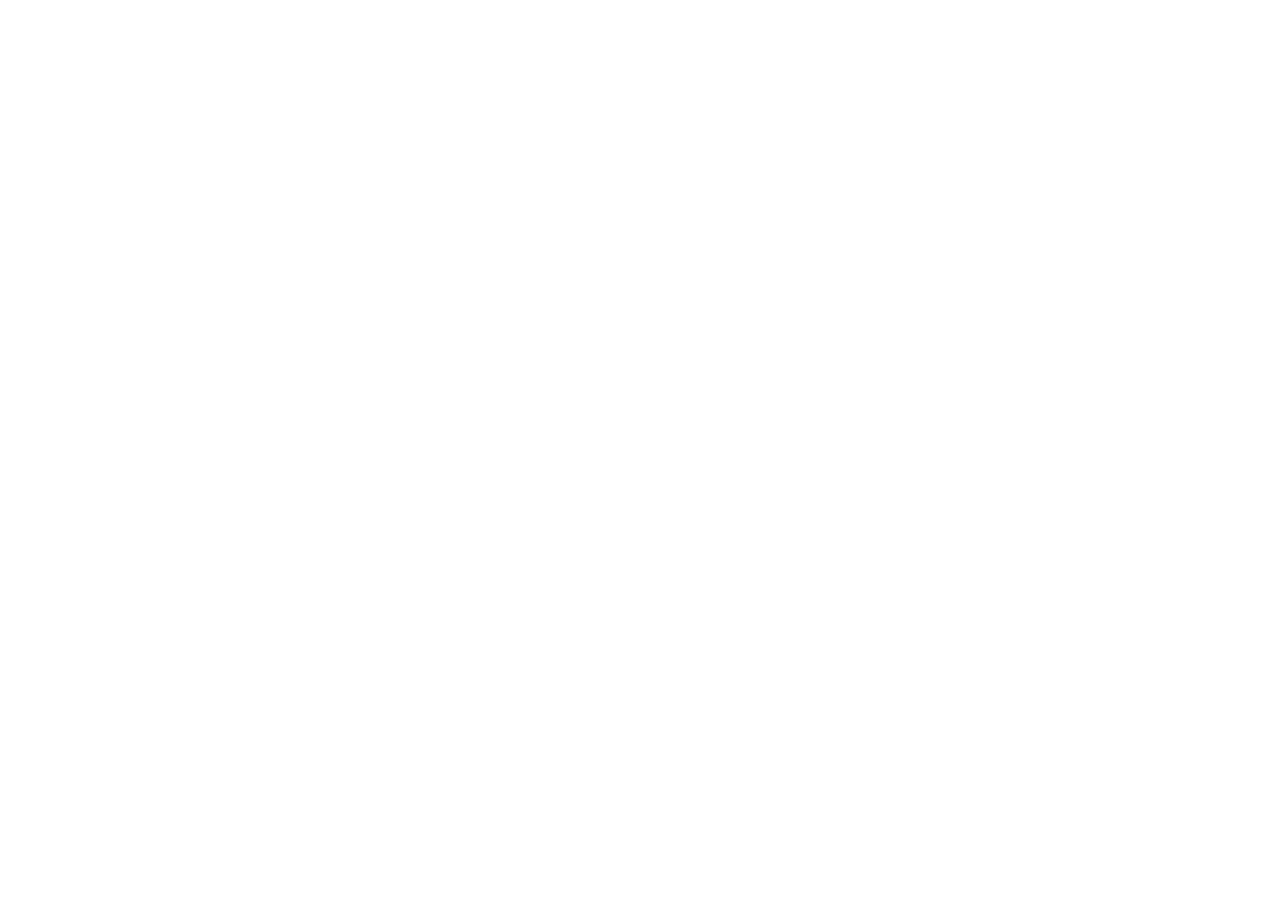
==== index_backup.html @ 913a5dc8 "Update" ====
<!DOCTYPE html>
<html>
  <head>
    <meta http-equiv="refresh" content="0; url='https://linktr.ee/primepnp'" />
<title>Donate to P▪️Я▪️I▪️M▪️Ξ</title>
<meta name="title" content="Donate to P▪️Я▪️I▪️M▪️Ξ">
<meta name="description" content="Your donation will go to new room licenses on Zoom (200$-300$ each week).">
<meta property="og:type" content="website">
<meta property="og:url" content="https://primeupyour.life">
<meta property="og:title" content="Donate to P▪️Я▪️I▪️M▪️Ξ">
<meta property="og:description" content="Your donation will go to new room licenses on Zoom (200$-300$ each week).">
<meta property="og:image" content="https://primeupyour.life/image.jpeg">
<meta property="twitter:card" content="summary_large_image">
<meta property="twitter:url" content="https://primeupyour.life">
<meta property="twitter:title" content="Donate to P▪️Я▪️I▪️M▪️Ξ">
<meta property="twitter:description" content="Your donation will go to new room licenses on Zoom (200$-300$ each week).">
<meta property="twitter:image" content="https://primeupyour.life/image.jpeg">
  </head>
  <body>
    <p>Please follow <a href="https://linktr.ee/primepnp">this link</a>.</p>
  </body>
</html>
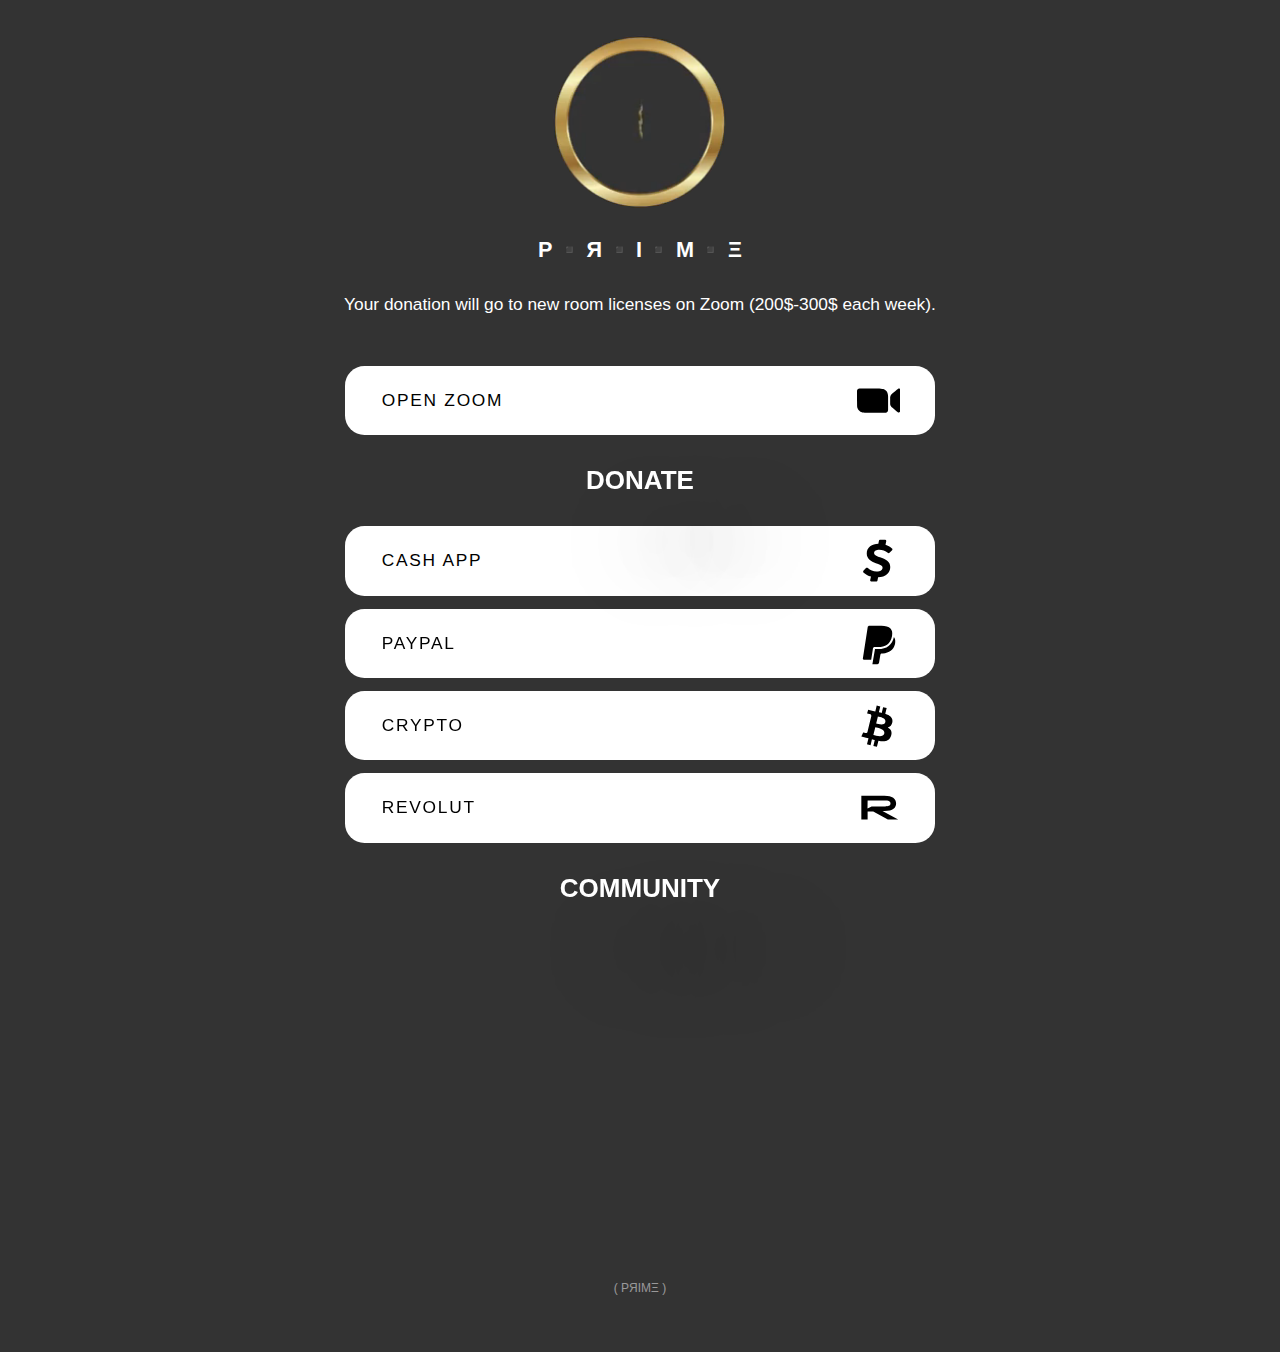
==== commit 3df87de4: "modified:   index.html 	modified:   index_backup.html" ====
--- a/index_backup.html
+++ b/index_backup.html
@@ -1,22 +1,954 @@
 <!DOCTYPE html>
-<html>
-  <head>
-    <meta http-equiv="refresh" content="0; url='https://linktr.ee/primepnp'" />
-<title>Donate to P▪️Я▪️I▪️M▪️Ξ</title>
-<meta name="title" content="Donate to P▪️Я▪️I▪️M▪️Ξ">
-<meta name="description" content="Your donation will go to new room licenses on Zoom (200$-300$ each week).">
-<meta property="og:type" content="website">
-<meta property="og:url" content="https://primeupyour.life">
-<meta property="og:title" content="Donate to P▪️Я▪️I▪️M▪️Ξ">
-<meta property="og:description" content="Your donation will go to new room licenses on Zoom (200$-300$ each week).">
-<meta property="og:image" content="https://primeupyour.life/image.jpeg">
-<meta property="twitter:card" content="summary_large_image">
-<meta property="twitter:url" content="https://primeupyour.life">
-<meta property="twitter:title" content="Donate to P▪️Я▪️I▪️M▪️Ξ">
-<meta property="twitter:description" content="Your donation will go to new room licenses on Zoom (200$-300$ each week).">
-<meta property="twitter:image" content="https://primeupyour.life/image.jpeg">
-  </head>
-  <body>
-    <p>Please follow <a href="https://linktr.ee/primepnp">this link</a>.</p>
-  </body>
-</html>+<html lang="en">
+    <head>
+        <title>Donate to P▪️Я▪️I▪️M▪️Ξ</title>
+        <meta name="viewport" content="width=device-width, initial-scale=1">
+        <meta http-equiv="Content-Type" content="text/html; charset=UTF-8" />
+        <meta name="title" content="Donate to P▪️Я▪️I▪️M▪️Ξ">
+        <meta name="color-scheme" content="light only" />
+        <meta name="description" content="Your donation will go to new room licenses on Zoom (200$-300$ each week)." />
+        <meta property="og:site_name" content="Donate to P▪️Я▪️I▪️M▪️Ξ" />
+        <meta property="og:title" content="Donate to P▪️Я▪️I▪️M▪️Ξ" />
+        <meta property="og:type" content="website" />
+        <meta property="og:description" content="Your donation will go to new room licenses on Zoom (200$-300$ each week)." />
+        <meta property="og:image" content="prime.jpg" />
+        <meta property="og:image:type" content="image/jpeg" />
+        <meta property="og:image:width" content="1280" />
+        <meta property="og:image:height" content="720" />
+        <meta property="og:url" content="https://primeupyour.life" />
+        <meta property="twitter:card" content="summary_large_image" />
+        <link rel="canonical" href="https://primeupyour.life" />
+        <link href="assets/css" rel="stylesheet" type="text/css" />
+        <style>html,body,div,span,applet,object,iframe,h1,h2,h3,h4,h5,h6,p,blockquote,pre,a,abbr,acronym,address,big,cite,code,del,dfn,em,img,ins,kbd,q,s,samp,small,strike,strong,sub,sup,tt,var,b,u,i,center,dl,dt,dd,ol,ul,li,fieldset,form,label,legend,table,caption,tbody,tfoot,thead,tr,th,td,article,aside,canvas,details,embed,figure,figcaption,footer,header,hgroup,menu,nav,output,ruby,section,summary,time,mark,audio,video{margin:0;padding:0;border:0;font-size:100%;font:inherit;vertical-align:baseline;}article,aside,details,figcaption,figure,footer,header,hgroup,menu,nav,section{display:block;}body{line-height:1;}ol,ul{list-style:none;}blockquote,q{quotes:none;}blockquote:before,blockquote:after,q:before,q:after{content:'';content:none;}table{border-collapse:collapse;border-spacing:0;}body{-webkit-text-size-adjust:none}mark{background-color:transparent;color:inherit}input::-moz-focus-inner{border:0;padding:0}input[type="text"],input[type="email"],select,textarea{-moz-appearance:none;-webkit-appearance:none;-ms-appearance:none;appearance:none}*, *:before, *:after {box-sizing: border-box;}body {line-height: 1.0;min-height: var(--viewport-height);min-width: 320px;overflow-x: hidden;word-wrap: break-word;background-color: #333333;}:root {--background-height: 100vh;--site-language-alignment: left;--site-language-direction: ltr;--site-language-flex-alignment: flex-start;--site-language-indent-left: 1;--site-language-indent-right: 0;--viewport-height: 100vh;}html {font-size: 18pt;}u {text-decoration: underline;}strong {color: inherit;font-weight: bolder;}em {font-style: italic;}code {background-color: rgba(144,144,144,0.25);border-radius: 0.25em;font-family: 'Lucida Console', 'Courier New', monospace;font-size: 0.9em;font-weight: normal;letter-spacing: 0;margin: 0 0.25em;padding: 0.25em 0.5em;text-indent: 0;}mark {background-color: rgba(144,144,144,0.25);}s {text-decoration: line-through;}sub {font-size: smaller;vertical-align: sub;}sup {font-size: smaller;vertical-align: super;}a {color: inherit;text-decoration: underline;transition: color 0.25s ease;}#wrapper {-webkit-overflow-scrolling: touch;align-items: center;display: flex;flex-direction: column;justify-content: center;min-height: var(--viewport-height);overflow: hidden;position: relative;z-index: 2;}#main {--alignment: center;--flex-alignment: center;--indent-left: 1;--indent-right: 1;--border-radius-tl: 0;--border-radius-tr: 0;--border-radius-br: 0;--border-radius-bl: 0;align-items: center;display: flex;flex-grow: 0;flex-shrink: 0;justify-content: center;max-width: 100%;position: relative;text-align: var(--alignment);z-index: 1;}#main > .inner {--padding-horizontal: 3rem;--padding-vertical: 3rem;--spacing: 0.75rem;--width: 40rem;border-radius: var(--border-radius-tl) var(--border-radius-tr) var(--border-radius-br) var(--border-radius-bl);max-width: 100%;position: relative;width: var(--width);z-index: 1;padding: var(--padding-vertical) var(--padding-horizontal);}#main > .inner > * {margin-top: var(--spacing);margin-bottom: var(--spacing);}#main > .inner > :first-child {margin-top: 0 !important;}#main > .inner > :last-child {margin-bottom: 0 !important;}#main > .inner > .full {margin-left: calc(var(--padding-horizontal) * -1);max-width: calc(100% + calc(var(--padding-horizontal) * 2) + 0.4725px);width: calc(100% + calc(var(--padding-horizontal) * 2) + 0.4725px);}#main > .inner > .full:first-child {border-top-left-radius: inherit;border-top-right-radius: inherit;margin-top: calc(var(--padding-vertical) * -1) !important;}#main > .inner > .full:last-child {border-bottom-left-radius: inherit;border-bottom-right-radius: inherit;margin-bottom: calc(var(--padding-vertical) * -1) !important;}#main > .inner > .full.screen {border-radius: 0 !important;max-width: 100vw;position: relative;width: 100vw;left: 50%;margin-left: -50vw;right: auto;}body.is-instant #main, body.is-instant #main > .inner > *,body.is-instant #main > .inner > section > * {transition: none !important;}body.is-instant:after {display: none !important;transition: none !important;}@keyframes loading-spinner {0% {transform: rotate(0deg);}100% {transform: rotate(360deg);}}.deferred:before {content: '';display: block;width: 4rem;height: 4rem;position: absolute;top: 50%;left: 50%;margin: -2rem 0 0 -2rem;animation: loading-spinner 1s infinite linear;transition: opacity 0.25s ease;transition-delay: 0.5s;opacity: 0;z-index: -1;background-image: url('[data-uri]');background-position: center;background-repeat: no-repeat;background-size: 3rem;}.deferred.loading:before {opacity: 0.35;z-index: 0;}.container {position: relative;}.container > .wrapper {vertical-align: top;position: relative;max-width: 100%;border-radius: inherit;}.container > .wrapper > .inner {vertical-align: top;position: relative;max-width: 100%;border-radius: inherit;text-align: var(--alignment);}#main .container.full:first-child > .wrapper {border-top-left-radius: inherit;border-top-right-radius: inherit;}#main .container.full:last-child > .wrapper {border-bottom-left-radius: inherit;border-bottom-right-radius: inherit;}#main .container.full:first-child > .wrapper > .inner {border-top-left-radius: inherit;border-top-right-radius: inherit;}#main .container.full:last-child > .wrapper > .inner {border-bottom-left-radius: inherit;border-bottom-right-radius: inherit;}#container01 {display: flex;width: 100%;align-items: center;justify-content: center;background-color: transparent;}#container01 > .wrapper > .inner {--gutters: 2rem;--padding-horizontal: 2rem;--padding-vertical: 2rem;padding: var(--padding-vertical) var(--padding-horizontal);}#container01 > .wrapper {max-width: var(--width);width: 100%;}#container01.default > .wrapper > .inner > * {margin-bottom: var(--spacing);margin-top: var(--spacing);}#container01.default > .wrapper > .inner > *:first-child {margin-top: 0 !important;}#container01.default > .wrapper > .inner > *:last-child {margin-bottom: 0 !important;}#container01.columns > .wrapper > .inner {flex-wrap: wrap;display: flex;align-items: flex-start;}#container01.columns > .wrapper > .inner > * {flex-grow: 0;flex-shrink: 0;max-width: 100%;text-align: var(--alignment);padding: 0 0 0 var(--gutters);}#container01.columns > .wrapper > .inner > * > * {margin-bottom: var(--spacing);margin-top: var(--spacing);}#container01.columns > .wrapper > .inner > * > *:first-child {margin-top: 0 !important;}#container01.columns > .wrapper > .inner > * > *:last-child {margin-bottom: 0 !important;}#container01.columns > .wrapper > .inner > *:first-child {margin-left: calc(var(--gutters) * -1);}#container01.default > .wrapper > .inner > .full {margin-left: calc(var(--padding-horizontal) * -1);max-width: none !important;width: calc(100% + (var(--padding-horizontal) * 2) + 0.4725px);}#container01.default > .wrapper > .inner > .full:first-child {margin-top: calc(var(--padding-vertical) * -1) !important;border-top-left-radius: inherit;border-top-right-radius: inherit;}#container01.default > .wrapper > .inner > .full:last-child {margin-bottom: calc(var(--padding-vertical) * -1) !important;border-bottom-left-radius: inherit;border-bottom-right-radius: inherit;}#container01.columns > .wrapper > .inner > div > .full {margin-left: calc(var(--gutters) * -0.5);max-width: none !important;width: calc(100% + var(--gutters) + 0.4725px);}#container01.columns > .wrapper > .inner > div:first-child > .full {margin-left: calc(var(--padding-horizontal) * -1);width: calc(100% + var(--padding-horizontal) + calc(var(--gutters) * 0.5) + 0.4725px);}#container01.columns > .wrapper > .inner > div:last-child > .full {width: calc(100% + var(--padding-horizontal) + calc(var(--gutters) * 0.5) + 0.4725px);}#container01.columns > .wrapper > .inner > div > .full:first-child {margin-top: calc(var(--padding-vertical) * -1) !important;}#container01.columns > .wrapper > .inner > div > .full:last-child {margin-bottom: calc(var(--padding-vertical) * -1) !important;}#container01.columns > .wrapper > .inner > div:first-child, #container01.columns > .wrapper > .inner > div:first-child > .full:first-child {border-top-left-radius: inherit;}#container01.columns > .wrapper > .inner > div:last-child, #container01.columns > .wrapper > .inner > div:last-child > .full:first-child {border-top-right-radius: inherit;}#container01.columns > .wrapper > .inner > .full {align-self: stretch;}#container01.columns > .wrapper > .inner > .full:first-child {border-bottom-left-radius: inherit;border-top-left-radius: inherit;}#container01.columns > .wrapper > .inner > .full:last-child {border-bottom-right-radius: inherit;border-top-right-radius: inherit;}#container01.columns > .wrapper > .inner > .full > .full:first-child:last-child {border-radius: inherit;height: calc(100% + (var(--padding-vertical) * 2));}#container01.columns > .wrapper > .inner > .full > .full:first-child:last-child > * {border-radius: inherit;height: 100%;position: absolute;width: 100%;}.image {display: block;line-height: 0;max-width: 100%;position: relative;}.image .frame {-webkit-backface-visibility: hidden;-webkit-transform: translate3d(0, 0, 0);display: inline-block;max-width: 100%;overflow: hidden;vertical-align: top;width: 100%;}.image .frame img {border-radius: 0 !important;max-width: 100%;vertical-align: top;width: inherit;}.image.full .frame {display: block;}.image.full:first-child .frame {border-top-left-radius: inherit;border-top-right-radius: inherit;}.image.full:last-child .frame {border-bottom-left-radius: inherit;border-bottom-right-radius: inherit;}#image01 .frame {width: 10rem;border-radius: 100%;transition: none;}#image01 .frame img {transition: none;}h1, h2, h3, p {direction: var(--site-language-direction);position: relative;}h1 span.p, h2 span.p, h3 span.p, p span.p {display: block;position: relative;}h1 span[style], h2 span[style], h3 span[style], p span[style], h1 strong, h2 strong, h3 strong, p strong, h1 a, h2 a, h3 a, p a, h1 code, h2 code, h3 code, p code, h1 mark, h2 mark, h3 mark, p mark {-webkit-text-fill-color: currentcolor;}h1.style1:not(:first-child), h2.style1:not(:first-child), h3.style1:not(:first-child), p.style1:not(:first-child) {margin-top: 1.5rem !important;}h1.style1:not(:last-child), h2.style1:not(:last-child), h3.style1:not(:last-child), p.style1:not(:last-child) {margin-bottom: 1.5rem !important;}h1.style1, h2.style1, h3.style1, p.style1 {text-transform: uppercase;color: #FFFFFF;font-family: 'Inter', sans-serif;letter-spacing: 0.2rem;width: calc(100% + 0.2rem);font-size: 1.25em;line-height: 1.5;font-weight: 700;}h1.style1 a, h2.style1 a, h3.style1 a, p.style1 a {text-decoration: underline;}h1.style1 a:hover, h2.style1 a:hover, h3.style1 a:hover, p.style1 a:hover {text-decoration: none;}h1.style1 span.p:nth-child(n + 2), h2.style1 span.p:nth-child(n + 2), h3.style1 span.p:nth-child(n + 2), p.style1 span.p:nth-child(n + 2) {margin-top: 1rem;}#text01 {color: #FFFFFF;font-family: '-apple-system', 'BlinkMacSystemFont', 'Segoe UI', 'Roboto', 'Helvetica Neue', 'Arial', sans-serif, 'Apple Color Emoji', 'Segoe UI Emoji', 'Segoe UI Symbol';font-size: 1em;line-height: 1.5;font-weight: 400;}#text01 a {text-decoration: underline;}#text01 a:hover {text-decoration: none;}#text01 span.p:nth-child(n + 2) {margin-top: 1rem;}h1.style2:not(:first-child), h2.style2:not(:first-child), h3.style2:not(:first-child), p.style2:not(:first-child) {margin-top: 1.5rem !important;}h1.style2:not(:last-child), h2.style2:not(:last-child), h3.style2:not(:last-child), p.style2:not(:last-child) {margin-bottom: 1.5rem !important;}h1.style2, h2.style2, h3.style2, p.style2 {text-transform: uppercase;color: #FFFFFF;font-family: 'Inter', sans-serif;font-size: 1.5em;line-height: 1.5;font-weight: 700;text-shadow: 3.536rem 3.536rem 5rem #000000;}h1.style2 a, h2.style2 a, h3.style2 a, p.style2 a {text-decoration: underline;}h1.style2 a:hover, h2.style2 a:hover, h3.style2 a:hover, p.style2 a:hover {text-decoration: none;}h1.style2 span.p:nth-child(n + 2), h2.style2 span.p:nth-child(n + 2), h3.style2 span.p:nth-child(n + 2), p.style2 span.p:nth-child(n + 2) {margin-top: 1rem;}.buttons {cursor: default;display: flex;justify-content: var(--flex-alignment);letter-spacing: 0;padding: 0;}.buttons li {max-width: 100%;}.buttons li a {align-items: center;justify-content: center;max-width: 100%;text-align: center;text-decoration: none;vertical-align: middle;white-space: nowrap;}.buttons.style1 {gap: 0.75rem;flex-direction: row;flex-wrap: wrap;}.buttons.style1 li a {display: inline-flex;width: 100vw;height: 4rem;line-height: 4rem;padding: 0 2rem;vertical-align: middle;text-transform: uppercase;font-family: 'Inter', sans-serif;letter-spacing: 0.1rem;padding-left: calc(0.1rem + 2rem);font-size: 1em;font-weight: 400;border-radius: 1.125rem;flex-direction: row-reverse;justify-content: flex-end;transition: transform 0.5s ease, color 0.5s ease, background-color 0.5s ease, border-color 0.5s ease;}.buttons.style1 li a svg {display: block;fill: #000000;flex-grow: 0;flex-shrink: 0;height: 100%;min-width: 18px;width: 2.5em;margin-left: 0.5em;margin-right: calc(-0.125em + 0.1rem);transition: fill 0.5s ease;}.buttons.style1 li a .label {direction: var(--site-language-direction);overflow: hidden;text-overflow: ellipsis;flex-grow: 1;flex-shrink: 1;text-align: left;width: 100%;}.buttons.style1 .button {background-color: #FFFFFF;color: #000000;}.buttons.style1 .button svg {fill: #000000;}.buttons.style1 .button:hover {background-color: #EBEBEB !important;}.buttons.style1 li a:hover {transform: scale(1.025);}.icc-credits {display: block;opacity: 1 !important;position: relative;transition-delay: 0s !important;}.icc-credits span {border-radius: 24px;cursor: pointer;display: inline-block;font-family: Arial, sans-serif;font-size: 12px;letter-spacing: 0;line-height: 1;position: relative;text-decoration: none;width: auto;}.icc-credits span a {display: inline-block;padding: 0.5em 0.375em;position: relative;text-decoration: none;transition: color 0.25s ease, transform 0.25s ease;z-index: 1;}.icc-credits span a:before {content: '( ';opacity: 1;transition: opacity 0.25s ease;}.icc-credits span a:after {content: ' )';opacity: 1;transition: opacity 0.25s ease;}.icc-credits span::after {background-image: linear-gradient(30deg, #A464A1 15%, #3B5DAD 85%);border-radius: inherit;box-shadow: 0 0.25em 1.25em 0 rgba(0,0,0,0.25);content: '';display: block;height: calc(100% + 2px);left: -1px;opacity: 0;pointer-events: none;position: absolute;top: -1px;transition: opacity 0.25s ease, box-shadow 0.25s ease, transform 0.25s ease;width: calc(100% + 2px);}.icc-credits span:hover {text-transform: none !important;}.icc-credits span:hover a {color: #ffffff !important;transform: scale(1.1) translateY(-0.05rem);}.icc-credits span:hover a:before {opacity: 0;}.icc-credits span:hover a:after {opacity: 0;}.icc-credits span:hover::after {opacity: 1;transform: scale(1.1) translateY(-0.05rem);}#credits span {color: rgba(255,255,255,0.498);margin-top: 0.75rem !important;}@media (max-width: 1920px) {}@media (max-width: 1680px) {html {font-size: 13pt;}}@media (max-width: 1280px) {html {font-size: 13pt;}}@media (max-width: 1024px) {}@media (max-width: 980px) {html {font-size: 11pt;}}@media (max-width: 736px) {html {font-size: 11pt;}#main > .inner {--padding-horizontal: 2rem;--padding-vertical: 3rem;--spacing: 0.75rem;}#container01 > .wrapper > .inner {--gutters: 2rem;--padding-horizontal: 2rem;--padding-vertical: 2rem;}#container01.columns > .wrapper > .inner {flex-direction: column !important;flex-wrap: nowrap !important;}#container01.columns > .wrapper > .inner > span {height: 0;margin-top: calc(var(--gutters) * -1);pointer-events: none;visibility: hidden;}#container01.columns > .wrapper > .inner > *:first-child {margin-left: 0 !important;padding-top: 0 !important;}#container01.columns > .wrapper > .inner > * {padding: calc(var(--gutters) * 0.5) 0 !important;}#container01.columns > .wrapper > .inner > *:last-child {padding-bottom: 0 !important;}#container01.columns > .wrapper > .inner > div > .full {margin-left: calc(var(--padding-horizontal) * -1);width: calc(100% + (var(--padding-horizontal) * 2) + 0.4725px);}#container01.columns > .wrapper > .inner > div:first-of-type > .full {margin-left: calc(var(--padding-horizontal) * -1);width: calc(100% + (var(--padding-horizontal) * 2) + 0.4725px);}#container01.columns > .wrapper > .inner > div:last-of-type > .full {margin-left: calc(var(--padding-horizontal) * -1);width: calc(100% + (var(--padding-horizontal) * 2) + 0.4725px);}#container01.columns > .wrapper > .inner > div > .full:first-child {margin-top: calc(var(--gutters) * -0.5) !important;}#container01.columns > .wrapper > .inner > div > .full:last-child {margin-bottom: calc(var(--gutters) * -0.5) !important;}#container01.columns > .wrapper > .inner > div:first-of-type > .full:first-child {margin-top: calc(var(--padding-vertical) * -1) !important;}#container01.columns > .wrapper > .inner > div:last-of-type > .full:last-child {margin-bottom: calc(var(--padding-vertical) * -1) !important;}#container01.columns > .wrapper > .inner > div:first-of-type, #container01.columns > .wrapper > .inner > div:first-of-type > .full:first-child {border-top-left-radius: inherit;border-top-right-radius: inherit;}#container01.columns > .wrapper > .inner > div:last-of-type, #container01.columns > .wrapper > .inner > div:last-of-type > .full:last-child {border-bottom-left-radius: inherit;border-bottom-right-radius: inherit;}#container01.columns > .wrapper > .inner > div:first-of-type, #container01.columns > .wrapper > .inner > div:first-of-type > .full:last-child {border-bottom-left-radius: 0 !important;}#container01.columns > .wrapper > .inner > div:last-of-type, #container01.columns > .wrapper > .inner > div:last-of-type > .full:first-child {border-top-right-radius: 0 !important;}#container01.columns > .wrapper > .inner > .full > .full:first-child:last-child {height: auto;}#container01.columns > .wrapper > .inner > .full > .full:first-child:last-child > * {height: auto;position: relative;width: auto;}#image01 .frame {width: 10rem;}h1.style1:not(:first-child), h2.style1:not(:first-child), h3.style1:not(:first-child), p.style1:not(:first-child) {margin-top: 1.125rem !important;}h1.style1:not(:last-child), h2.style1:not(:last-child), h3.style1:not(:last-child), p.style1:not(:last-child) {margin-bottom: 1.125rem !important;}h1.style1, h2.style1, h3.style1, p.style1 {letter-spacing: 0.175rem;width: calc(100% + 0.175rem);font-size: 1.25em;line-height: 1.5;}#text01 {letter-spacing: 0rem;width: 100%;font-size: 1em;line-height: 1.5;}h1.style2:not(:first-child), h2.style2:not(:first-child), h3.style2:not(:first-child), p.style2:not(:first-child) {margin-top: 1.125rem !important;}h1.style2:not(:last-child), h2.style2:not(:last-child), h3.style2:not(:last-child), p.style2:not(:last-child) {margin-bottom: 1.125rem !important;}h1.style2, h2.style2, h3.style2, p.style2 {letter-spacing: 0rem;width: 100%;font-size: 1.5em;line-height: 1.5;}.buttons.style1 {gap: 0.75rem;}.buttons.style1 li a {letter-spacing: 0.1rem;padding-left: calc(0.1rem + 2rem);font-size: 1em;}.buttons.style1 li a svg {width: 2.5em;}}@media (max-width: 480px) {#main > .inner {--spacing: 0.65625rem;}.buttons.style1 {flex-direction: column;flex-wrap: nowrap;}.buttons.style1 li a {max-width: 100%;width: 100%;}}@media (max-width: 360px) {#main > .inner {--padding-horizontal: 1.5rem;--padding-vertical: 2.25rem;--spacing: 0.5625rem;}#container01 > .wrapper > .inner {--gutters: 1.5rem;--padding-horizontal: 1.5rem;--padding-vertical: 1.5rem;}h1.style1, h2.style1, h3.style1, p.style1 {font-size: 1.25em;}#text01 {font-size: 1em;}h1.style2, h2.style2, h3.style2, p.style2 {font-size: 1.5em;}.buttons.style1 {gap: 0.5625rem;}}</style>
+    </head>
+    <body>
+        <svg xmlns="http://www.w3.org/2000/svg" version="1.1" xmlns:xlink="http://www.w3.org/1999/xlink" viewBox="0 0 40 40" display="none" width="0" height="0">
+            <symbol id="icon-4e3482204d1da6a1b943cf75ff5710e4" viewBox="0 0 40 40">
+                <path d="M40,29.7c0,0.5-0.8,1.2-1.4,1.2c-0.5,0-0.9-0.2-1.2-0.5c-0.8-0.7-1.7-1.4-2.5-2.1c-0.7-0.6-1.4-1.2-2.1-1.8 c-0.5-0.4-0.9-0.7-1.3-1.2c-0.6-0.7-0.9-1.4-0.9-2.3c0-1.1,0-4.7,0-5.5c0-1.2,0.3-2.3,1.1-3.3c0.2-0.3,0.6-0.5,0.9-0.8 c1-0.8,1.9-1.6,2.9-2.3c0.5-0.4,1-0.9,1.5-1.3c0.3-0.3,0.7-0.6,1-0.8c1-0.5,2.2,0.2,2.2,1.3C40,13.8,40,29,40,29.7z M28.7,28.6 c0,0.9-0.3,1.6-1,2.1c-0.3,0.2-0.7,0.4-1,0.4c-0.5,0.1-0.9,0.1-1.4,0.1c-5.5,0-11,0-16.5,0c-1,0-2,0-3-0.2c-1.3-0.2-2.4-0.6-3.4-1.5 c-0.9-0.8-1.6-1.7-2-2.8c-0.2-0.5-0.3-1.1-0.3-1.7C0,20.4,0,15.7,0,11.1c0-1.2,1-2.3,2.3-2.3c3.1,0,14.4,0,16.9,0c1,0,1.9,0,2.9,0.1 c0.8,0.1,1.5,0.1,2.2,0.4c0.7,0.3,1.4,0.7,2,1.2c1.3,1,2,2.3,2.2,3.9c0.1,0.6,0.2,1.2,0.2,1.7C28.7,20.3,28.7,24.4,28.7,28.6z"></path>
+            </symbol>
+            <symbol id="icon-7a95ce5a9889a60cc1df5b4282f766c2" viewBox="0 0 40 40">
+                <path d="M15.8,12.9c0,2.2,2.5,2.9,5.5,4c5.1,1.7,9.4,3.8,9.4,8.9c0,5.5-4.2,9.2-11.2,9.6l-0.6,2.9c-0.1,0.5-0.6,0.9-1.2,0.9h-4.4 c-0.1,0-0.1,0-0.2,0c-0.7-0.1-1.1-0.8-0.9-1.4l0.7-3.1c-2.6-0.7-5-2-7-3.8c0,0,0,0,0,0c-0.4-0.5-0.4-1.2,0-1.7l2.4-2.4 c0.5-0.4,1.2-0.4,1.7,0c2.2,2.1,5.2,3.3,8.3,3.2c3.2,0,5.3-1.3,5.3-3.5s-2.2-2.7-6.2-4.2c-4.3-1.5-8.4-3.7-8.4-8.8 c0-5.9,4.9-8.7,10.7-9l0.6-3c0.1-0.5,0.6-0.9,1.2-0.9h4.4c0.1,0,0.2,0,0.2,0c0.6,0.1,1,0.8,0.9,1.4l-0.7,3.3c2.2,0.7,4.3,1.9,6,3.4 c0,0,0,0,0.1,0.1c0.5,0.5,0.4,1.2,0,1.6L30,12.8c-0.5,0.4-1.2,0.5-1.6,0c-2.2-1.9-5-2.9-7.9-2.9C18.1,10,15.8,10.8,15.8,12.9z"></path>
+            </symbol>
+            <symbol id="icon-a945b0d299730c0b062176dbcf8ea83f" viewBox="0 0 40 40">
+                <path d="M35.1,20.2c-1.3,5.6-5.5,8.2-11.2,8.8h-0.9c-0.7,0-1.3,0.5-1.4,1.2l-0.1,0.4l-1.1,6.8l-0.1,0.3 c-0.1,0.7-0.7,1.2-1.4,1.2h-4.7L16.6,25h2.9c8,0,13-3.9,14.6-11.2C35.4,15.4,35.6,17.6,35.1,20.2z M32.3,13.1 c-1.4,7.5-6.4,10-12.8,10h-3.2c-0.8,0-1.4,0.6-1.6,1.3l0.1-0.3l-1.7,10.8H6.3c-0.6,0-1-0.5-0.9-1.1L9.9,4.7C10,4,10.7,3.4,11.5,3.4 h11c3.8,0,6.8,0.8,8.4,2.7c1.5,1.7,1.9,3.6,1.5,6.3C32.4,12.4,32.3,12.8,32.3,13.1z"></path>
+            </symbol>
+            <symbol id="icon-45155244d2cef65dee5f1b92bce9e6b1" viewBox="0 0 40 40">
+                <path d="M32.7,16.7c0.6-4-2.4-6.1-6.6-7.6l1.3-5.4l-3.3-0.8l-1.3,5.3C22,8,21.1,7.8,20.2,7.6l1.3-5.3l-3.3-0.8l-1.3,5.4 c-0.7-0.2-1.4-0.3-2.1-0.5l0,0l-4.5-1.1L9.3,8.7c0,0,2.4,0.6,2.4,0.6c1.3,0.3,1.6,1.2,1.5,1.9l-1.5,6.2c0.1,0,0.2,0.1,0.3,0.1 c-0.1,0-0.2-0.1-0.3-0.1L9.6,26c-0.2,0.4-0.6,1-1.5,0.8c0,0-2.4-0.6-2.4-0.6L4,30l4.3,1.1c0.8,0.2,1.6,0.4,2.3,0.6l-1.4,5.5l3.3,0.8 l1.3-5.4c0.9,0.2,1.8,0.5,2.6,0.7l-1.3,5.4l3.3,0.8l1.4-5.5c5.6,1.1,9.8,0.6,11.6-4.4c1.4-4.1-0.1-6.4-3-8 C30.6,21.1,32.2,19.6,32.7,16.7L32.7,16.7z M25.2,27.3c-1,4.1-7.9,1.9-10.1,1.3l1.8-7.2C19.1,21.9,26.2,23,25.2,27.3z M26.2,16.7 c-0.9,3.7-6.7,1.8-8.5,1.4l1.6-6.6C21.2,11.9,27.1,12.8,26.2,16.7z"></path>
+            </symbol>
+            <symbol id="icon-200b38df8e18610b30c945e25161f5d4" viewBox="0 0 40 40">
+                <path d="M4,9v22h5.8v-7.4H15L28.5,31H38l-14.5-7.9h1.9c8,0,10.7-2.9,10.7-7.1c0-4.2-3.4-7-10.8-7H4z M9.8,13.3h16.1 c2.8,0,5,0.4,5,2.7c0,2.5-2.2,2.9-5,2.9H13.5l-3.8,1.8L9.8,13.3z"></path>
+            </symbol>
+            <symbol id="icon-96fc68818d10374399c6dcf28fe98f75" viewBox="0 0 40 40">
+                <path d="M34,9.6l-4.9,22.9c-0.3,1.6-1.3,2-2.7,1.2L19,28.3l-3.6,3.5c-0.3,0.4-0.7,0.8-1.5,0.8l0.4-7.6l0,0l-0.1,0 l13.9-12.4c0.7-0.6-0.1-0.8-0.9-0.3L10.2,22.9l-7.4-2.3c-1.7-0.4-1.7-1.6,0.3-2.3l28.8-11C33.2,6.7,34.5,7.6,34,9.6z"></path>
+            </symbol>
+            <symbol id="icon-3b7eeeccbb457780f277fce4669f67a0" viewBox="0 0 40 40">
+                <path d="M33.2,8.3c-2.5-1.1-5.1-1.9-7.9-2.4c-0.3,0.6-0.7,1.4-1,2c-2.9-0.4-5.8-0.4-8.7,0c-0.3-0.6-0.7-1.4-1-2 c-2.8,0.5-5.4,1.3-7.9,2.4c-5,7.2-6.3,14.2-5.6,21.1c3.3,2.3,6.5,3.8,9.6,4.7c0.8-1,1.5-2.1,2.1-3.3c-1.1-0.4-2.2-0.9-3.2-1.5 c0.3-0.2,0.5-0.4,0.8-0.6c6.3,2.8,13,2.8,19.2,0c0.3,0.2,0.5,0.4,0.8,0.6c-1,0.6-2.1,1.1-3.2,1.5c0.6,1.1,1.3,2.2,2.1,3.3 c3.1-0.9,6.3-2.4,9.6-4.7C39.7,21.4,37.5,14.4,33.2,8.3z M13.7,25.1c-1.9,0-3.4-1.7-3.4-3.7s1.5-3.7,3.4-3.7c1.9,0,3.5,1.7,3.4,3.7 C17.1,23.4,15.6,25.1,13.7,25.1z M26.3,25.1c-1.9,0-3.4-1.7-3.4-3.7s1.5-3.7,3.4-3.7c1.9,0,3.5,1.7,3.4,3.7 C29.7,23.4,28.2,25.1,26.3,25.1z"></path>
+            </symbol>
+            <symbol id="icon-8ff29958a6acee02ef929e5e8d3a3ad9" viewBox="0 0 40 40">
+                <path d="M28.6,23.8c0-0.7-0.1-1.4-0.4-2c-0.3-0.6-0.6-1.1-1.1-1.5c-0.4-0.4-0.9-0.7-1.6-1.1c-0.6-0.3-1.2-0.6-1.8-0.7 c-0.6-0.2-1.2-0.3-1.9-0.5l-2.3-0.5c-0.4-0.1-0.8-0.2-1-0.2c-0.2-0.1-0.5-0.1-0.8-0.2c-0.3-0.1-0.5-0.2-0.7-0.3 c-0.1-0.1-0.3-0.3-0.4-0.5s-0.2-0.4-0.2-0.7c0-1.1,1-1.7,3.1-1.7c0.6,0,1.2,0.1,1.7,0.3c0.5,0.2,0.9,0.4,1.2,0.6 c0.3,0.2,0.6,0.5,0.8,0.7c0.3,0.2,0.6,0.5,0.9,0.6c0.3,0.2,0.7,0.3,1,0.3c0.7,0,1.2-0.2,1.6-0.7s0.6-1,0.6-1.7 c0-0.8-0.4-1.5-1.2-2.2s-1.8-1.1-3.1-1.5c-1.2-0.3-2.6-0.5-4-0.5c-1,0-1.9,0.1-2.9,0.3c-0.9,0.2-1.8,0.6-2.6,1 c-0.8,0.5-1.4,1.1-1.9,1.9c-0.5,0.8-0.7,1.7-0.7,2.8c0,0.9,0.1,1.7,0.4,2.3c0.3,0.7,0.7,1.2,1.2,1.6c0.5,0.4,1.1,0.8,1.7,1.1 c0.6,0.3,1.4,0.5,2.2,0.7l3.2,0.8c1.3,0.3,2.1,0.6,2.4,0.8c0.5,0.3,0.7,0.7,0.7,1.3c0,0.6-0.3,1-0.9,1.4S21,26.5,20,26.5 c-0.7,0-1.4-0.1-2-0.3c-0.6-0.2-1.1-0.5-1.4-0.8c-0.4-0.3-0.7-0.7-1-1c-0.3-0.3-0.6-0.6-1-0.8c-0.4-0.2-0.8-0.3-1.2-0.3 c-0.7,0-1.3,0.2-1.6,0.7c-0.4,0.4-0.6,1-0.6,1.6c0,1.3,0.9,2.5,2.7,3.4s3.9,1.4,6.3,1.4c1.1,0,2.1-0.1,3-0.4c1-0.3,1.9-0.7,2.7-1.2 c0.8-0.5,1.4-1.2,1.9-2C28.3,25.9,28.6,24.9,28.6,23.8L28.6,23.8z M36.5,28.6c0,2.3-0.8,4.3-2.4,5.9c-1.6,1.6-3.6,2.4-5.9,2.4 c-1.9,0-3.6-0.6-5.1-1.7c-1.1,0.2-2.2,0.3-3.3,0.3c-2.1,0-4.1-0.4-5.9-1.2S10.3,32.4,9,31c-1.4-1.4-2.5-3-3.3-4.9 c-0.8-1.9-1.2-3.9-1.2-5.9c0-1.1,0.1-2.1,0.3-3.3c-1.2-1.5-1.7-3.2-1.7-5.1c0-2.3,0.8-4.3,2.4-5.9s3.6-2.4,5.9-2.4 c1.9,0,3.6,0.6,5.1,1.7c1.1-0.2,2.2-0.3,3.3-0.3c2.1,0,4.1,0.4,5.9,1.2c1.9,0.8,3.5,1.9,4.9,3.3c1.4,1.4,2.5,3,3.3,4.9 c0.8,1.9,1.2,3.9,1.2,5.9c0,1.1-0.1,2.1-0.3,3.3C35.9,25,36.5,26.7,36.5,28.6z"></path>
+            </symbol>
+            <symbol id="icon-49063465275d0a5582c7c5dfbf0e4536" viewBox="0 0 40 40">
+                <path d="M13.8,27.4l0.3-4.2L13.8,14c0-0.1-0.1-0.2-0.1-0.3c-0.1-0.1-0.2-0.1-0.3-0.1c-0.1,0-0.2,0-0.3,0.1C13.1,13.8,13,13.9,13,14 l-0.2,9.2l0.2,4.2c0,0.1,0.1,0.2,0.1,0.3c0.1,0.1,0.2,0.1,0.3,0.1C13.7,27.8,13.8,27.7,13.8,27.4z M18.8,26.9l0.2-3.7l-0.2-10.3 c0-0.2-0.1-0.3-0.2-0.4c-0.1-0.1-0.2-0.1-0.3-0.1s-0.2,0-0.3,0.1c-0.1,0.1-0.2,0.2-0.2,0.4l0,0.1l-0.2,10.1c0,0,0.1,1.4,0.2,4.1v0 c0,0.1,0,0.2,0.1,0.3c0.1,0.1,0.2,0.2,0.4,0.2c0.1,0,0.2-0.1,0.3-0.2c0.1-0.1,0.2-0.2,0.2-0.4L18.8,26.9z M1.2,20.9l0.3,2.2 l-0.3,2.2c0,0.1-0.1,0.2-0.2,0.2c-0.1,0-0.1-0.1-0.2-0.2l-0.3-2.2l0.3-2.2c0-0.1,0.1-0.2,0.2-0.2S1.2,20.8,1.2,20.9z M2.7,19.5 l0.4,3.6l-0.4,3.6c0,0.1-0.1,0.2-0.2,0.2c-0.1,0-0.2-0.1-0.2-0.2L2,23.2l0.4-3.6c0-0.1,0.1-0.2,0.2-0.2C2.6,19.4,2.7,19.4,2.7,19.5z M4.2,18.9l0.4,4.3l-0.4,4.2c0,0.1-0.1,0.2-0.2,0.2c-0.1,0-0.2-0.1-0.2-0.2l-0.4-4.2l0.4-4.3c0-0.1,0.1-0.2,0.2-0.2 C4.2,18.7,4.2,18.7,4.2,18.9z M5.8,18.8l0.4,4.4l-0.4,4.3c0,0.2-0.1,0.2-0.2,0.2c-0.1,0-0.2-0.1-0.2-0.2L5,23.2l0.4-4.4 c0-0.2,0.1-0.2,0.2-0.2C5.7,18.5,5.8,18.6,5.8,18.8z M7.4,19.1l0.4,4.1l-0.4,4.3c0,0.2-0.1,0.3-0.3,0.3c-0.1,0-0.1,0-0.2-0.1 c-0.1-0.1-0.1-0.1-0.1-0.2l-0.3-4.3l0.3-4.1c0-0.1,0-0.1,0.1-0.2C7,18.8,7,18.8,7.1,18.8C7.3,18.8,7.4,18.9,7.4,19.1L7.4,19.1z M9,16.5l0.4,6.7L9,27.5c0,0.1,0,0.2-0.1,0.2c-0.1,0.1-0.1,0.1-0.2,0.1c-0.2,0-0.3-0.1-0.3-0.3l-0.3-4.3l0.3-6.7 c0-0.2,0.1-0.3,0.3-0.3c0.1,0,0.1,0,0.2,0.1S9,16.4,9,16.5z M10.5,15l0.3,8.2l-0.3,4.3c0,0.1,0,0.2-0.1,0.2 c-0.1,0.1-0.1,0.1-0.2,0.1c-0.2,0-0.3-0.1-0.3-0.3l-0.3-4.3L9.9,15c0-0.2,0.1-0.3,0.3-0.3c0.1,0,0.2,0,0.2,0.1 C10.5,14.8,10.5,14.9,10.5,15z M12.2,14.3l0.3,8.9l-0.3,4.2c0,0.2-0.1,0.4-0.4,0.4c-0.2,0-0.3-0.1-0.4-0.4l-0.3-4.2l0.3-8.9 c0-0.1,0-0.2,0.1-0.3c0.1-0.1,0.2-0.1,0.2-0.1c0.1,0,0.2,0,0.3,0.1C12.1,14.1,12.2,14.2,12.2,14.3z M18.8,27.3L18.8,27.3L18.8,27.3z M15.4,14.2l0.3,8.9l-0.3,4.2c0,0.1,0,0.2-0.1,0.3c-0.1,0.1-0.2,0.1-0.3,0.1c-0.1,0-0.2,0-0.3-0.1s-0.1-0.2-0.1-0.3l-0.2-4.2 l0.2-8.9c0-0.1,0-0.2,0.1-0.3c0.1-0.1,0.2-0.1,0.3-0.1c0.1,0,0.2,0,0.3,0.1C15.4,14,15.4,14.1,15.4,14.2L15.4,14.2z M17.1,14.6 l0.2,8.6l-0.2,4.1c0,0.1,0,0.2-0.1,0.3c-0.1,0.1-0.2,0.1-0.3,0.1c-0.1,0-0.2,0-0.3-0.1c-0.1-0.1-0.1-0.2-0.2-0.3L16,23.2l0.2-8.6 c0-0.1,0.1-0.3,0.2-0.4c0.1-0.1,0.2-0.1,0.3-0.1c0.1,0,0.2,0,0.3,0.1C17.1,14.3,17.1,14.4,17.1,14.6z M20.7,23.2l-0.2,4 c0,0.2-0.1,0.3-0.2,0.4c-0.1,0.1-0.2,0.2-0.4,0.2c-0.1,0-0.3-0.1-0.4-0.2c-0.1-0.1-0.2-0.2-0.2-0.4l-0.1-2l-0.1-2L19.4,12V12 c0-0.2,0.1-0.3,0.2-0.4c0.1-0.1,0.2-0.1,0.3-0.1c0.1,0,0.2,0,0.3,0.1c0.2,0.1,0.2,0.2,0.3,0.5L20.7,23.2z M39.4,22.9 c0,1.4-0.5,2.5-1.4,3.5c-0.9,1-2,1.4-3.4,1.4H21.4c-0.1,0-0.3-0.1-0.4-0.2c-0.1-0.1-0.2-0.2-0.2-0.4V11.5c0-0.3,0.2-0.5,0.5-0.6 c1-0.4,2-0.6,3-0.6c2.2,0,4.1,0.8,5.7,2.3c1.6,1.5,2.5,3.4,2.7,5.7c0.6-0.3,1.2-0.4,1.8-0.4c1.3,0,2.4,0.5,3.4,1.5 C38.9,20.3,39.4,21.5,39.4,22.9L39.4,22.9z"></path>
+            </symbol>
+        </svg>
+        <div id="wrapper">
+            <div id="main">
+                <div class="inner">
+                    <div id="container01" class="container default full screen">
+                        <div class="wrapper">
+                            <div class="inner">
+                                <div id="image01" class="image">
+                                    <span
+                                        class="frame">
+<video autoplay loop muted playsinline width="170" height="170" style="
+    width: 100%;
+    height: 100%;
+">
+<source type="video/mp4" src="/assets/image01.mp4">
+</video>
+                                        
+                                    </span>
+                                </div>
+                                <p id="text02" class="style1">P▪️Я▪️I▪️M▪️Ξ</p>
+                                <p id="text01">Your donation will go to new room licenses on Zoom (200$-300$ each week).</p>
+                            </div>
+                        </div>
+                    </div>
+                    <ul id="buttons03" class="style1 buttons" style="opacity: 1; transform: none;">
+                        <li>
+                            <a href="https://primepnp.com/" class="button n01">
+                                <svg><use xlink:href="#icon-4e3482204d1da6a1b943cf75ff5710e4"></use></svg><span class="label">OPEN ZOOM</span>
+                            </a>
+                        </li>
+                    </ul>
+                    <h2 id="text04" class="style2">Donate</h2>
+                    <ul id="buttons01" class="style1 buttons" style="opacity: 1; transform: none;">
+                        <li>
+                            <a href="https://primepnp.com/CASHAPP" class="button n01">
+                                <svg><use xlink:href="#icon-7a95ce5a9889a60cc1df5b4282f766c2"></use></svg><span class="label">Cash App</span>
+                            </a>
+                        </li>
+                        <li>
+                            <a href="https://primepnp.com/PAYPAL" class="button n02">
+                                <svg><use xlink:href="#icon-a945b0d299730c0b062176dbcf8ea83f"></use></svg><span class="label">PayPal</span>
+                            </a>
+                        </li>
+                        <li>
+                            <a href="https://primepnp.com/COINBASE" class="button n03">
+                                <svg><use xlink:href="#icon-45155244d2cef65dee5f1b92bce9e6b1"></use></svg><span class="label">Crypto</span>
+                            </a>
+                        </li>
+                        <li>
+                            <a href="https://primepnp.com/REVOLUT" class="button n04">
+                                <svg><use xlink:href="#icon-200b38df8e18610b30c945e25161f5d4"></use></svg><span class="label">Revolut</span>
+                            </a>
+                        </li>
+                    </ul>
+                    <h2 id="text03" class="style2">Community</h2>
+                    <ul id="buttons02" class="style1 buttons" style="opacity: 1; transform: none;">
+                        <li>
+                            <a href="https://primepnp.com/TELEGRAM" class="button n01">
+                                <svg><use xlink:href="#icon-96fc68818d10374399c6dcf28fe98f75"></use></svg><span class="label">Telegram (Channel)</span>
+                            </a>
+                        </li>
+                        <li>
+                            <a href="https://primepnp.com/DISCORD" class="button n02">
+                                <svg><use xlink:href="#icon-3b7eeeccbb457780f277fce4669f67a0"></use></svg><span class="label">Discord</span>
+                            </a>
+                        </li>
+                        <li>
+                            <a href="https://primepnp.com/SKYPE" class="button n03">
+                                <svg><use xlink:href="#icon-8ff29958a6acee02ef929e5e8d3a3ad9"></use></svg><span class="label">Skype</span>
+                            </a>
+                        </li>
+                        <li>
+                            <a href="https://primepnp.com/SOUNDCLOUD" class="button n04">
+                                <svg><use xlink:href="#icon-49063465275d0a5582c7c5dfbf0e4536"></use></svg><span class="label">SoundCloud</span>
+                            </a>
+                        </li>
+                    </ul>
+                    <div id="credits" class="icc-credits">
+                        <span><a href="https://primeupyour.life">PЯIMΞ</a></span>
+                    </div>
+                </div>
+            </div>
+        </div>
+        <script>
+            (function () {
+                var on = addEventListener,
+                    $ = function (q) {
+                        return document.querySelector(q);
+                    },
+                    $$ = function (q) {
+                        return document.querySelectorAll(q);
+                    },
+                    $body = document.body,
+                    $inner = $(".inner"),
+                    client = (function () {
+                        var o = { browser: "other", browserVersion: 0, os: "other", osVersion: 0, mobile: false, canUse: null, flags: { lsdUnits: false } },
+                            ua = navigator.userAgent,
+                            a,
+                            i;
+                        a = [
+                            ["firefox", /Firefox\/([0-9\.]+)/],
+                            ["edge", /Edge\/([0-9\.]+)/],
+                            ["safari", /Version\/([0-9\.]+).+Safari/],
+                            ["chrome", /Chrome\/([0-9\.]+)/],
+                            ["chrome", /CriOS\/([0-9\.]+)/],
+                            ["ie", /Trident\/.+rv:([0-9]+)/],
+                        ];
+                        for (i = 0; i < a.length; i++) {
+                            if (ua.match(a[i][1])) {
+                                o.browser = a[i][0];
+                                o.browserVersion = parseFloat(RegExp.$1);
+                                break;
+                            }
+                        }
+                        a = [
+                            [
+                                "ios",
+                                /([0-9_]+) like Mac OS X/,
+                                function (v) {
+                                    return v.replace("_", ".").replace("_", "");
+                                },
+                            ],
+                            [
+                                "ios",
+                                /CPU like Mac OS X/,
+                                function (v) {
+                                    return 0;
+                                },
+                            ],
+                            [
+                                "ios",
+                                /iPad; CPU/,
+                                function (v) {
+                                    return 0;
+                                },
+                            ],
+                            ["android", /Android ([0-9\.]+)/, null],
+                            [
+                                "mac",
+                                /Macintosh.+Mac OS X ([0-9_]+)/,
+                                function (v) {
+                                    return v.replace("_", ".").replace("_", "");
+                                },
+                            ],
+                            ["windows", /Windows NT ([0-9\.]+)/, null],
+                            ["undefined", /Undefined/, null],
+                        ];
+                        for (i = 0; i < a.length; i++) {
+                            if (ua.match(a[i][1])) {
+                                o.os = a[i][0];
+                                o.osVersion = parseFloat(a[i][2] ? a[i][2](RegExp.$1) : RegExp.$1);
+                                break;
+                            }
+                        }
+                        if (
+                            o.os == "mac" &&
+                            "ontouchstart" in window &&
+                            ((screen.width == 1024 && screen.height == 1366) || (screen.width == 834 && screen.height == 1112) || (screen.width == 810 && screen.height == 1080) || (screen.width == 768 && screen.height == 1024))
+                        )
+                            o.os = "ios";
+                        o.mobile = o.os == "android" || o.os == "ios";
+                        var _canUse = document.createElement("div");
+                        o.canUse = function (property, value) {
+                            var style;
+                            style = _canUse.style;
+                            if (!(property in style)) return false;
+                            if (typeof value !== "undefined") {
+                                style[property] = value;
+                                if (style[property] == "") return false;
+                            }
+                            return true;
+                        };
+                        o.flags.lsdUnits = o.canUse("width", "100dvw");
+                        return o;
+                    })(),
+                    trigger = function (t) {
+                        dispatchEvent(new Event(t));
+                    },
+                    cssRules = function (selectorText) {
+                        var ss = document.styleSheets,
+                            a = [],
+                            f = function (s) {
+                                var r = s.cssRules,
+                                    i;
+                                for (i = 0; i < r.length; i++) {
+                                    if (r[i] instanceof CSSMediaRule && matchMedia(r[i].conditionText).matches) f(r[i]);
+                                    else if (r[i] instanceof CSSStyleRule && r[i].selectorText == selectorText) a.push(r[i]);
+                                }
+                            },
+                            x,
+                            i;
+                        for (i = 0; i < ss.length; i++) f(ss[i]);
+                        return a;
+                    },
+                    thisHash = function () {
+                        var h = location.hash ? location.hash.substring(1) : null,
+                            a;
+                        if (!h) return null;
+                        if (h.match(/\?/)) {
+                            a = h.split("?");
+                            h = a[0];
+                            history.replaceState(undefined, undefined, "#" + h);
+                            window.location.search = a[1];
+                        }
+                        if (h.length > 0 && !h.match(/^[a-zA-Z]/)) h = "x" + h;
+                        if (typeof h == "string") h = h.toLowerCase();
+                        return h;
+                    },
+                    scrollToElement = function (e, style, duration) {
+                        var y, cy, dy, start, easing, offset, f;
+                        if (!e) y = 0;
+                        else {
+                            offset = (e.dataset.scrollOffset ? parseInt(e.dataset.scrollOffset) : 0) * parseFloat(getComputedStyle(document.documentElement).fontSize);
+                            switch (e.dataset.scrollBehavior ? e.dataset.scrollBehavior : "default") {
+                                case "default":
+                                default:
+                                    y = e.offsetTop + offset;
+                                    break;
+                                case "center":
+                                    if (e.offsetHeight < window.innerHeight) y = e.offsetTop - (window.innerHeight - e.offsetHeight) / 2 + offset;
+                                    else y = e.offsetTop - offset;
+                                    break;
+                                case "previous":
+                                    if (e.previousElementSibling) y = e.previousElementSibling.offsetTop + e.previousElementSibling.offsetHeight + offset;
+                                    else y = e.offsetTop + offset;
+                                    break;
+                            }
+                        }
+                        if (!style) style = "smooth";
+                        if (!duration) duration = 750;
+                        if (style == "instant") {
+                            window.scrollTo(0, y);
+                            return;
+                        }
+                        start = Date.now();
+                        cy = window.scrollY;
+                        dy = y - cy;
+                        switch (style) {
+                            case "linear":
+                                easing = function (t) {
+                                    return t;
+                                };
+                                break;
+                            case "smooth":
+                                easing = function (t) {
+                                    return t < 0.5 ? 4 * t * t * t : (t - 1) * (2 * t - 2) * (2 * t - 2) + 1;
+                                };
+                                break;
+                        }
+                        f = function () {
+                            var t = Date.now() - start;
+                            if (t >= duration) window.scroll(0, y);
+                            else {
+                                window.scroll(0, cy + dy * easing(t / duration));
+                                requestAnimationFrame(f);
+                            }
+                        };
+                        f();
+                    },
+                    scrollToTop = function () {
+                        scrollToElement(null);
+                    },
+                    loadElements = function (parent) {
+                        var a, e, x, i;
+                        a = parent.querySelectorAll('iframe[data-src]:not([data-src=""])');
+                        for (i = 0; i < a.length; i++) {
+                            a[i].contentWindow.location.replace(a[i].dataset.src);
+                            a[i].dataset.initialSrc = a[i].dataset.src;
+                            a[i].dataset.src = "";
+                        }
+                        a = parent.querySelectorAll("video[autoplay]");
+                        for (i = 0; i < a.length; i++) {
+                            if (a[i].paused) a[i].play();
+                        }
+                        e = parent.querySelector('[data-autofocus="1"]');
+                        x = e ? e.tagName : null;
+                        switch (x) {
+                            case "FORM":
+                                e = e.querySelector(".field input, .field select, .field textarea");
+                                if (e) e.focus();
+                                break;
+                            default:
+                                break;
+                        }
+                    },
+                    unloadElements = function (parent) {
+                        var a, e, x, i;
+                        a = parent.querySelectorAll('iframe[data-src=""]');
+                        for (i = 0; i < a.length; i++) {
+                            if (a[i].dataset.srcUnload === "0") continue;
+                            if ("initialSrc" in a[i].dataset) a[i].dataset.src = a[i].dataset.initialSrc;
+                            else a[i].dataset.src = a[i].src;
+                            a[i].contentWindow.location.replace("about:blank");
+                        }
+                        a = parent.querySelectorAll("video");
+                        for (i = 0; i < a.length; i++) {
+                            if (!a[i].paused) a[i].pause();
+                        }
+                        e = $(":focus");
+                        if (e) e.blur();
+                    };
+                window._scrollToTop = scrollToTop;
+                var thisURL = function () {
+                    return window.location.href.replace(window.location.search, "").replace(/#$/, "");
+                };
+                var getVar = function (name) {
+                    var a = window.location.search.substring(1).split("&"),
+                        b,
+                        k;
+                    for (k in a) {
+                        b = a[k].split("=");
+                        if (b[0] == name) return b[1];
+                    }
+                    return null;
+                };
+                var errors = {
+                    handle: function (handler) {
+                        window.onerror = function (message, url, line, column, error) {
+                            handler(error.message);
+                            return true;
+                        };
+                    },
+                    unhandle: function () {
+                        window.onerror = null;
+                    },
+                };
+                loadElements(document.body);
+                var style, sheet, rule;
+                style = document.createElement("style");
+                style.appendChild(document.createTextNode(""));
+                document.head.appendChild(style);
+                sheet = style.sheet;
+                if (client.mobile) {
+                    (function () {
+                        if (client.flags.lsdUnits) {
+                            document.documentElement.style.setProperty("--viewport-height", "100svh");
+                            document.documentElement.style.setProperty("--background-height", "100dvh");
+                        } else {
+                            var f = function () {
+                                document.documentElement.style.setProperty("--viewport-height", window.innerHeight + "px");
+                                document.documentElement.style.setProperty("--background-height", window.innerHeight + 250 + "px");
+                            };
+                            on("load", f);
+                            on("orientationchange", function () {
+                                setTimeout(function () {
+                                    f();
+                                }, 100);
+                            });
+                        }
+                    })();
+                }
+                if (client.os == "android") {
+                    (function () {
+                        sheet.insertRule("body::after { }", 0);
+                        rule = sheet.cssRules[0];
+                        var f = function () {
+                            rule.style.cssText = "height: " + Math.max(screen.width, screen.height) + "px";
+                        };
+                        on("load", f);
+                        on("orientationchange", f);
+                        on("touchmove", f);
+                    })();
+                    $body.classList.add("is-touch");
+                } else if (client.os == "ios") {
+                    if (client.osVersion <= 11)
+                        (function () {
+                            sheet.insertRule("body::after { }", 0);
+                            rule = sheet.cssRules[0];
+                            rule.style.cssText = "-webkit-transform: scale(1.0)";
+                        })();
+                    if (client.osVersion <= 11)
+                        (function () {
+                            sheet.insertRule("body.ios-focus-fix::before { }", 0);
+                            rule = sheet.cssRules[0];
+                            rule.style.cssText = "height: calc(100% + 60px)";
+                            on(
+                                "focus",
+                                function (event) {
+                                    $body.classList.add("ios-focus-fix");
+                                },
+                                true
+                            );
+                            on(
+                                "blur",
+                                function (event) {
+                                    $body.classList.remove("ios-focus-fix");
+                                },
+                                true
+                            );
+                        })();
+                    $body.classList.add("is-touch");
+                }
+                var scrollEvents = {
+                    items: [],
+                    add: function (o) {
+                        this.items.push({
+                            element: o.element,
+                            triggerElement: "triggerElement" in o && o.triggerElement ? o.triggerElement : o.element,
+                            enter: "enter" in o ? o.enter : null,
+                            leave: "leave" in o ? o.leave : null,
+                            mode: "mode" in o ? o.mode : 3,
+                            offset: "offset" in o ? o.offset : 0,
+                            initialState: "initialState" in o ? o.initialState : null,
+                            state: false,
+                        });
+                    },
+                    handler: function () {
+                        var height, top, bottom, scrollPad;
+                        if (client.os == "ios") {
+                            height = document.documentElement.clientHeight;
+                            top = document.body.scrollTop + window.scrollY;
+                            bottom = top + height;
+                            scrollPad = 125;
+                        } else {
+                            height = document.documentElement.clientHeight;
+                            top = document.documentElement.scrollTop;
+                            bottom = top + height;
+                            scrollPad = 0;
+                        }
+                        scrollEvents.items.forEach(function (item) {
+                            var bcr, elementTop, elementBottom, state, a, b;
+                            if (!item.enter && !item.leave) return true;
+                            if (!item.triggerElement) return true;
+                            if (item.triggerElement.offsetParent === null) {
+                                if (item.state == true && item.leave) {
+                                    item.state = false;
+                                    item.leave.apply(item.element);
+                                    if (!item.enter) item.leave = null;
+                                }
+                                return true;
+                            }
+                            bcr = item.triggerElement.getBoundingClientRect();
+                            elementTop = top + Math.floor(bcr.top);
+                            elementBottom = elementTop + bcr.height;
+                            if (item.initialState !== null) {
+                                state = item.initialState;
+                                item.initialState = null;
+                            } else {
+                                switch (item.mode) {
+                                    case 1:
+                                    default:
+                                        state = bottom > elementTop - item.offset && top < elementBottom + item.offset;
+                                        break;
+                                    case 2:
+                                        a = top + height * 0.5;
+                                        state = a > elementTop - item.offset && a < elementBottom + item.offset;
+                                        break;
+                                    case 3:
+                                        a = top + height * 0.25;
+                                        if (a - height * 0.375 <= 0) a = 0;
+                                        b = top + height * 0.75;
+                                        if (b + height * 0.375 >= document.body.scrollHeight - scrollPad) b = document.body.scrollHeight + scrollPad;
+                                        state = b > elementTop - item.offset && a < elementBottom + item.offset;
+                                        break;
+                                }
+                            }
+                            if (state != item.state) {
+                                item.state = state;
+                                if (item.state) {
+                                    if (item.enter) {
+                                        item.enter.apply(item.element);
+                                        if (!item.leave) item.enter = null;
+                                    }
+                                } else {
+                                    if (item.leave) {
+                                        item.leave.apply(item.element);
+                                        if (!item.enter) item.leave = null;
+                                    }
+                                }
+                            }
+                        });
+                    },
+                    init: function () {
+                        on("load", this.handler);
+                        on("resize", this.handler);
+                        on("scroll", this.handler);
+                        this.handler();
+                    },
+                };
+                scrollEvents.init();
+                (function () {
+                    var items = $$(".deferred"),
+                        loadHandler,
+                        enterHandler;
+                    loadHandler = function () {
+                        var i = this,
+                            p = this.parentElement;
+                        if (i.dataset.src !== "done") return;
+                        if (Date.now() - i._startLoad < 375) {
+                            p.classList.remove("loading");
+                            p.style.backgroundImage = "none";
+                            i.style.transition = "";
+                            i.style.opacity = 1;
+                        } else {
+                            p.classList.remove("loading");
+                            i.style.opacity = 1;
+                            setTimeout(function () {
+                                i.style.backgroundImage = "none";
+                                i.style.transition = "";
+                            }, 375);
+                        }
+                    };
+                    enterHandler = function () {
+                        var i = this,
+                            p = this.parentElement,
+                            src;
+                        src = i.dataset.src;
+                        i.dataset.src = "done";
+                        p.classList.add("loading");
+                        i._startLoad = Date.now();
+                        i.src = src;
+                    };
+                    items.forEach(function (p) {
+                        var i = p.firstElementChild;
+                        if (!p.classList.contains("enclosed")) {
+                            p.style.backgroundImage = "url(" + i.src + ")";
+                            p.style.backgroundSize = "100% 100%";
+                            p.style.backgroundPosition = "top left";
+                            p.style.backgroundRepeat = "no-repeat";
+                        }
+                        i.style.opacity = 0;
+                        i.style.transition = "opacity 0.375s ease-in-out";
+                        i.addEventListener("load", loadHandler);
+                        scrollEvents.add({ element: i, enter: enterHandler, offset: 250 });
+                    });
+                })();
+                var onvisible = {
+                    effects: {
+                        "blur-in": {
+                            transition: function (speed, delay) {
+                                return "opacity " + speed + "s ease" + (delay ? " " + delay + "s" : "") + ", " + "filter " + speed + "s ease" + (delay ? " " + delay + "s" : "");
+                            },
+                            rewind: function (intensity) {
+                                this.style.opacity = 0;
+                                this.style.filter = "blur(" + 0.25 * intensity + "rem)";
+                            },
+                            play: function () {
+                                this.style.opacity = 1;
+                                this.style.filter = "none";
+                            },
+                        },
+                        "zoom-in": {
+                            transition: function (speed, delay) {
+                                return "opacity " + speed + "s ease" + (delay ? " " + delay + "s" : "") + ", " + "transform " + speed + "s ease" + (delay ? " " + delay + "s" : "");
+                            },
+                            rewind: function (intensity, alt) {
+                                this.style.opacity = 0;
+                                this.style.transform = "scale(" + (1 - (alt ? 0.25 : 0.05) * intensity) + ")";
+                            },
+                            play: function () {
+                                this.style.opacity = 1;
+                                this.style.transform = "none";
+                            },
+                        },
+                        "zoom-out": {
+                            transition: function (speed, delay) {
+                                return "opacity " + speed + "s ease" + (delay ? " " + delay + "s" : "") + ", " + "transform " + speed + "s ease" + (delay ? " " + delay + "s" : "");
+                            },
+                            rewind: function (intensity, alt) {
+                                this.style.opacity = 0;
+                                this.style.transform = "scale(" + (1 + (alt ? 0.25 : 0.05) * intensity) + ")";
+                            },
+                            play: function () {
+                                this.style.opacity = 1;
+                                this.style.transform = "none";
+                            },
+                        },
+                        "slide-left": {
+                            transition: function (speed, delay) {
+                                return "transform " + speed + "s ease" + (delay ? " " + delay + "s" : "");
+                            },
+                            rewind: function () {
+                                this.style.transform = "translateX(100vw)";
+                            },
+                            play: function () {
+                                this.style.transform = "none";
+                            },
+                        },
+                        "slide-right": {
+                            transition: function (speed, delay) {
+                                return "transform " + speed + "s ease" + (delay ? " " + delay + "s" : "");
+                            },
+                            rewind: function () {
+                                this.style.transform = "translateX(-100vw)";
+                            },
+                            play: function () {
+                                this.style.transform = "none";
+                            },
+                        },
+                        "flip-forward": {
+                            transition: function (speed, delay) {
+                                return "opacity " + speed + "s ease" + (delay ? " " + delay + "s" : "") + ", " + "transform " + speed + "s ease" + (delay ? " " + delay + "s" : "");
+                            },
+                            rewind: function (intensity, alt) {
+                                this.style.opacity = 0;
+                                this.style.transformOrigin = "50% 50%";
+                                this.style.transform = "perspective(1000px) rotateX(" + (alt ? 45 : 15) * intensity + "deg)";
+                            },
+                            play: function () {
+                                this.style.opacity = 1;
+                                this.style.transform = "none";
+                            },
+                        },
+                        "flip-backward": {
+                            transition: function (speed, delay) {
+                                return "opacity " + speed + "s ease" + (delay ? " " + delay + "s" : "") + ", " + "transform " + speed + "s ease" + (delay ? " " + delay + "s" : "");
+                            },
+                            rewind: function (intensity, alt) {
+                                this.style.opacity = 0;
+                                this.style.transformOrigin = "50% 50%";
+                                this.style.transform = "perspective(1000px) rotateX(" + (alt ? -45 : -15) * intensity + "deg)";
+                            },
+                            play: function () {
+                                this.style.opacity = 1;
+                                this.style.transform = "none";
+                            },
+                        },
+                        "flip-left": {
+                            transition: function (speed, delay) {
+                                return "opacity " + speed + "s ease" + (delay ? " " + delay + "s" : "") + ", " + "transform " + speed + "s ease" + (delay ? " " + delay + "s" : "");
+                            },
+                            rewind: function (intensity, alt) {
+                                this.style.opacity = 0;
+                                this.style.transformOrigin = "50% 50%";
+                                this.style.transform = "perspective(1000px) rotateY(" + (alt ? 45 : 15) * intensity + "deg)";
+                            },
+                            play: function () {
+                                this.style.opacity = 1;
+                                this.style.transform = "none";
+                            },
+                        },
+                        "flip-right": {
+                            transition: function (speed, delay) {
+                                return "opacity " + speed + "s ease" + (delay ? " " + delay + "s" : "") + ", " + "transform " + speed + "s ease" + (delay ? " " + delay + "s" : "");
+                            },
+                            rewind: function (intensity, alt) {
+                                this.style.opacity = 0;
+                                this.style.transformOrigin = "50% 50%";
+                                this.style.transform = "perspective(1000px) rotateY(" + (alt ? -45 : -15) * intensity + "deg)";
+                            },
+                            play: function () {
+                                this.style.opacity = 1;
+                                this.style.transform = "none";
+                            },
+                        },
+                        "tilt-left": {
+                            transition: function (speed, delay) {
+                                return "opacity " + speed + "s ease" + (delay ? " " + delay + "s" : "") + ", " + "transform " + speed + "s ease" + (delay ? " " + delay + "s" : "");
+                            },
+                            rewind: function (intensity, alt) {
+                                this.style.opacity = 0;
+                                this.style.transform = "rotate(" + (alt ? 45 : 5) * intensity + "deg)";
+                            },
+                            play: function () {
+                                this.style.opacity = 1;
+                                this.style.transform = "none";
+                            },
+                        },
+                        "tilt-right": {
+                            transition: function (speed, delay) {
+                                return "opacity " + speed + "s ease" + (delay ? " " + delay + "s" : "") + ", " + "transform " + speed + "s ease" + (delay ? " " + delay + "s" : "");
+                            },
+                            rewind: function (intensity, alt) {
+                                this.style.opacity = 0;
+                                this.style.transform = "rotate(" + (alt ? -45 : -5) * intensity + "deg)";
+                            },
+                            play: function () {
+                                this.style.opacity = 1;
+                                this.style.transform = "none";
+                            },
+                        },
+                        "fade-right": {
+                            transition: function (speed, delay) {
+                                return "opacity " + speed + "s ease" + (delay ? " " + delay + "s" : "") + ", " + "transform " + speed + "s ease" + (delay ? " " + delay + "s" : "");
+                            },
+                            rewind: function (intensity) {
+                                this.style.opacity = 0;
+                                this.style.transform = "translateX(" + -1.5 * intensity + "rem)";
+                            },
+                            play: function () {
+                                this.style.opacity = 1;
+                                this.style.transform = "none";
+                            },
+                        },
+                        "fade-left": {
+                            transition: function (speed, delay) {
+                                return "opacity " + speed + "s ease" + (delay ? " " + delay + "s" : "") + ", " + "transform " + speed + "s ease" + (delay ? " " + delay + "s" : "");
+                            },
+                            rewind: function (intensity) {
+                                this.style.opacity = 0;
+                                this.style.transform = "translateX(" + 1.5 * intensity + "rem)";
+                            },
+                            play: function () {
+                                this.style.opacity = 1;
+                                this.style.transform = "none";
+                            },
+                        },
+                        "fade-down": {
+                            transition: function (speed, delay) {
+                                return "opacity " + speed + "s ease" + (delay ? " " + delay + "s" : "") + ", " + "transform " + speed + "s ease" + (delay ? " " + delay + "s" : "");
+                            },
+                            rewind: function (intensity) {
+                                this.style.opacity = 0;
+                                this.style.transform = "translateY(" + -1.5 * intensity + "rem)";
+                            },
+                            play: function () {
+                                this.style.opacity = 1;
+                                this.style.transform = "none";
+                            },
+                        },
+                        "fade-up": {
+                            transition: function (speed, delay) {
+                                return "opacity " + speed + "s ease" + (delay ? " " + delay + "s" : "") + ", " + "transform " + speed + "s ease" + (delay ? " " + delay + "s" : "");
+                            },
+                            rewind: function (intensity) {
+                                this.style.opacity = 0;
+                                this.style.transform = "translateY(" + 1.5 * intensity + "rem)";
+                            },
+                            play: function () {
+                                this.style.opacity = 1;
+                                this.style.transform = "none";
+                            },
+                        },
+                        "fade-in": {
+                            transition: function (speed, delay) {
+                                return "opacity " + speed + "s ease" + (delay ? " " + delay + "s" : "");
+                            },
+                            rewind: function () {
+                                this.style.opacity = 0;
+                            },
+                            play: function () {
+                                this.style.opacity = 1;
+                            },
+                        },
+                        "fade-in-background": {
+                            custom: true,
+                            transition: function (speed, delay) {
+                                this.style.setProperty("--onvisible-speed", speed + "s");
+                                if (delay) this.style.setProperty("--onvisible-delay", delay + "s");
+                            },
+                            rewind: function () {
+                                this.style.removeProperty("--onvisible-background-color");
+                            },
+                            play: function () {
+                                this.style.setProperty("--onvisible-background-color", "rgba(0,0,0,0.001)");
+                            },
+                        },
+                        "zoom-in-image": {
+                            target: "img",
+                            transition: function (speed, delay) {
+                                return "transform " + speed + "s ease" + (delay ? " " + delay + "s" : "");
+                            },
+                            rewind: function () {
+                                this.style.transform = "scale(1)";
+                            },
+                            play: function (intensity) {
+                                this.style.transform = "scale(" + (1 + 0.1 * intensity) + ")";
+                            },
+                        },
+                        "zoom-out-image": {
+                            target: "img",
+                            transition: function (speed, delay) {
+                                return "transform " + speed + "s ease" + (delay ? " " + delay + "s" : "");
+                            },
+                            rewind: function (intensity) {
+                                this.style.transform = "scale(" + (1 + 0.1 * intensity) + ")";
+                            },
+                            play: function () {
+                                this.style.transform = "none";
+                            },
+                        },
+                        "focus-image": {
+                            target: "img",
+                            transition: function (speed, delay) {
+                                return "transform " + speed + "s ease" + (delay ? " " + delay + "s" : "") + ", " + "filter " + speed + "s ease" + (delay ? " " + delay + "s" : "");
+                            },
+                            rewind: function (intensity) {
+                                this.style.transform = "scale(" + (1 + 0.05 * intensity) + ")";
+                                this.style.filter = "blur(" + 0.25 * intensity + "rem)";
+                            },
+                            play: function (intensity) {
+                                this.style.transform = "none";
+                                this.style.filter = "none";
+                            },
+                        },
+                    },
+                    add: function (selector, settings) {
+                        var style = settings.style in this.effects ? settings.style : "fade",
+                            speed = parseInt("speed" in settings ? settings.speed : 1000) / 1000,
+                            intensity = (parseInt("intensity" in settings ? settings.intensity : 5) / 10) * 1.75 + 0.25,
+                            delay = parseInt("delay" in settings ? settings.delay : 0) / 1000,
+                            replay = "replay" in settings ? settings.replay : false,
+                            stagger = "stagger" in settings ? (parseInt(settings.stagger) > -125 ? parseInt(settings.stagger) / 1000 : false) : false,
+                            staggerOrder = "staggerOrder" in settings ? settings.staggerOrder : "default",
+                            state = "state" in settings ? settings.state : null,
+                            effect = this.effects[style];
+                        if ("CARRD_DISABLE_ANIMATION" in window) {
+                            if (style == "fade-in-background")
+                                $$(selector).forEach(function (e) {
+                                    e.style.setProperty("--onvisible-background-color", "rgba(0,0,0,0.001)");
+                                });
+                            return;
+                        }
+                        $$(selector).forEach(function (e) {
+                            var children = stagger !== false ? e.querySelectorAll(":scope > li, :scope ul > li") : null,
+                                enter = function (staggerDelay = 0) {
+                                    var _this = this,
+                                        transitionOrig;
+                                    if (effect.target) _this = this.querySelector(effect.target);
+                                    if (!effect.custom) {
+                                        transitionOrig = _this.style.transition;
+                                        _this.style.setProperty("backface-visibility", "hidden");
+                                        _this.style.transition = effect.transition(speed, delay + staggerDelay);
+                                    } else effect.transition.apply(_this, [speed, delay + staggerDelay]);
+                                    effect.play.apply(_this, [intensity, !!children]);
+                                    if (!effect.custom)
+                                        setTimeout(function () {
+                                            _this.style.removeProperty("backface-visibility");
+                                            _this.style.transition = transitionOrig;
+                                        }, (speed + delay + staggerDelay) * 1000 * 2);
+                                },
+                                leave = function () {
+                                    var _this = this,
+                                        transitionOrig;
+                                    if (effect.target) _this = this.querySelector(effect.target);
+                                    if (!effect.custom) {
+                                        transitionOrig = _this.style.transition;
+                                        _this.style.setProperty("backface-visibility", "hidden");
+                                        _this.style.transition = effect.transition(speed);
+                                    } else effect.transition.apply(_this, [speed]);
+                                    effect.rewind.apply(_this, [intensity, !!children]);
+                                    if (!effect.custom)
+                                        setTimeout(function () {
+                                            _this.style.removeProperty("backface-visibility");
+                                            _this.style.transition = transitionOrig;
+                                        }, speed * 1000 * 2);
+                                },
+                                targetElement,
+                                triggerElement;
+                            if (effect.target) targetElement = e.querySelector(effect.target);
+                            else targetElement = e;
+                            if (children)
+                                children.forEach(function (targetElement) {
+                                    effect.rewind.apply(targetElement, [intensity, true]);
+                                });
+                            else effect.rewind.apply(targetElement, [intensity]);
+                            triggerElement = e;
+                            if (e.parentNode) {
+                                if (e.parentNode.dataset.onvisibleTrigger) triggerElement = e.parentNode;
+                                else if (e.parentNode.parentNode) {
+                                    if (e.parentNode.parentNode.dataset.onvisibleTrigger) triggerElement = e.parentNode.parentNode;
+                                }
+                            }
+                            scrollEvents.add({
+                                element: e,
+                                triggerElement: triggerElement,
+                                initialState: state,
+                                enter: children
+                                    ? function () {
+                                          var staggerDelay = 0,
+                                              childHandler = function (e) {
+                                                  enter.apply(e, [staggerDelay]);
+                                                  staggerDelay += stagger;
+                                              },
+                                              a;
+                                          if (staggerOrder == "default") {
+                                              children.forEach(childHandler);
+                                          } else {
+                                              a = Array.from(children);
+                                              switch (staggerOrder) {
+                                                  case "reverse":
+                                                      a.reverse();
+                                                      break;
+                                                  case "random":
+                                                      a.sort(function () {
+                                                          return Math.random() - 0.5;
+                                                      });
+                                                      break;
+                                              }
+                                              a.forEach(childHandler);
+                                          }
+                                      }
+                                    : enter,
+                                leave: replay
+                                    ? children
+                                        ? function () {
+                                              children.forEach(function (e) {
+                                                  leave.apply(e);
+                                              });
+                                          }
+                                        : leave
+                                    : null,
+                            });
+                        });
+                    },
+                };
+                onvisible.add(".buttons.style1", { style: "zoom-in", speed: 500, intensity: 2, delay: 0, replay: false });
+            })();
+        </script>
+        <div class="ai-modal-container" style="font-family: -apple-system, BlinkMacSystemFont, 'Segoe UI', 'Noto Sans', Helvetica, Arial, sans-serif, 'Apple Color Emoji', 'Segoe UI Emoji';"></div>
+    </body>
+</html>
